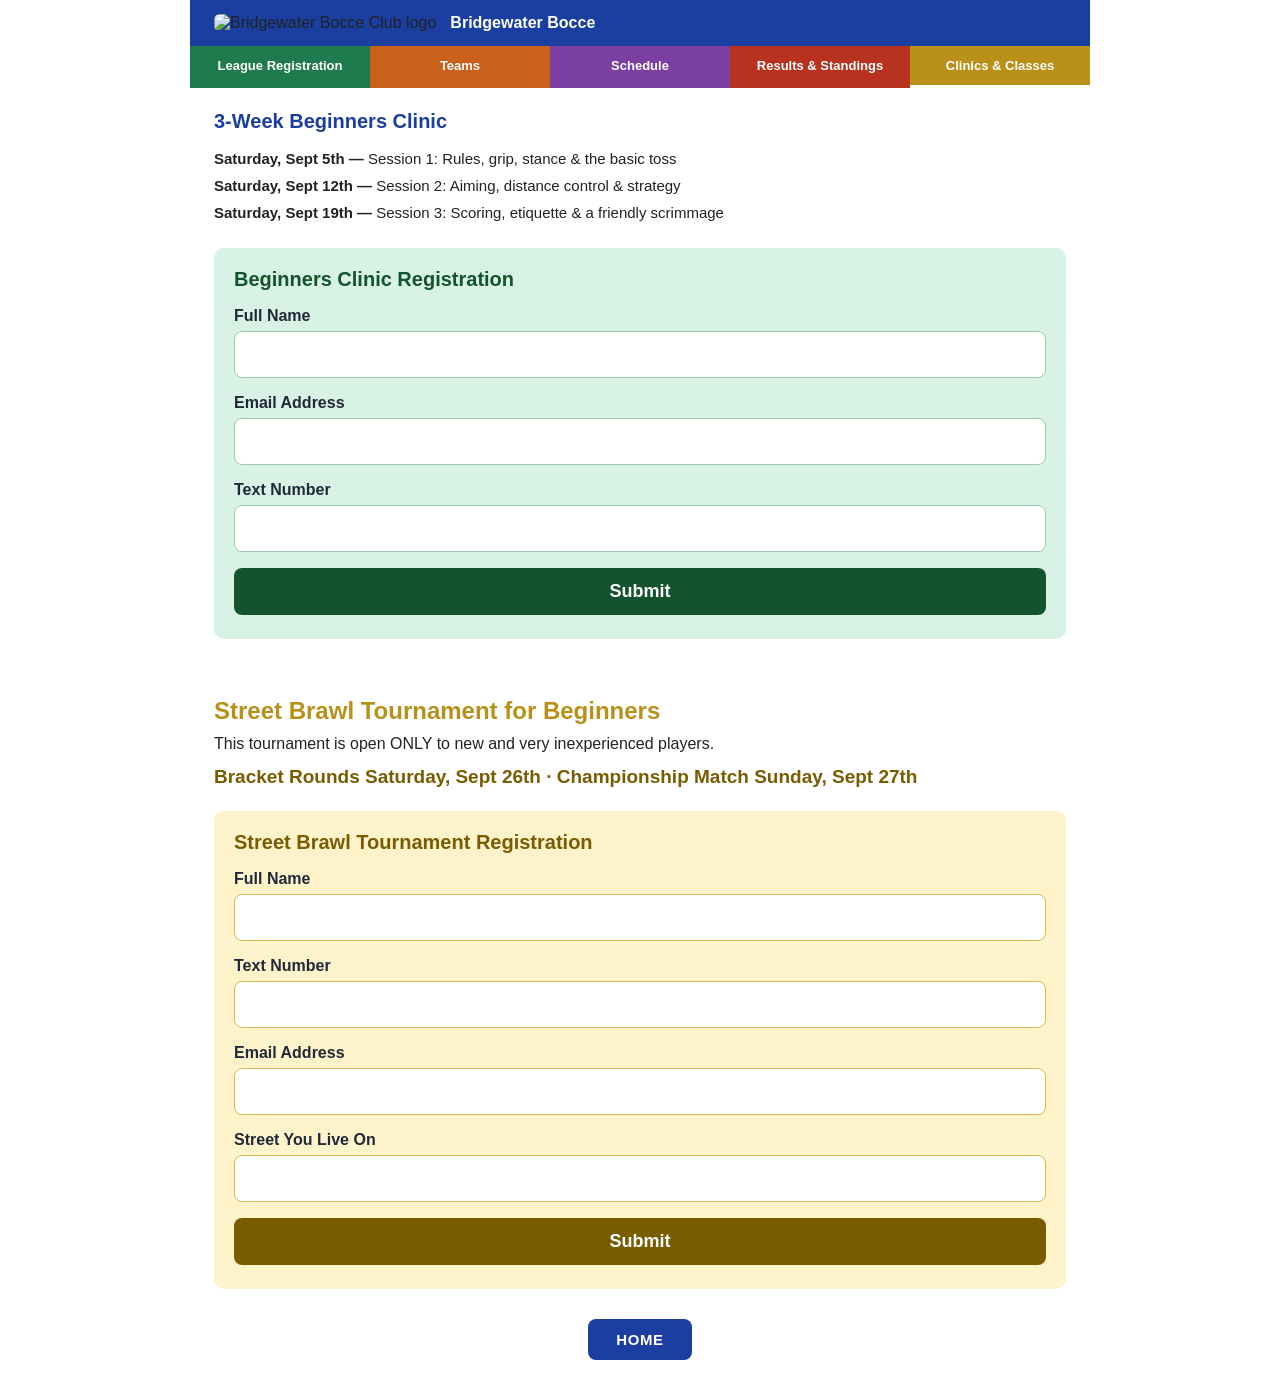
==== clinics.html @ c67669fe "Create clinics.html" ====
<!DOCTYPE html>
<html lang="en"><head>
<meta charset="UTF-8">
<meta name="viewport" content="width=device-width, initial-scale=1.0">
<title>Clinics &amp; Classes — Bridgewater Bocce Club</title>
<link rel="stylesheet" href="styles.css">
</head>
<body>
<div class="wrap">

  <div class="mini-header">
    <a href="/"><img src="logo_small.jpg" alt="Bridgewater Bocce Club logo"></a>
    <div class="site-name">Bridgewater Bocce</div>
  </div>
  <div class="tab-strip">
    <a class="league-reg" href="/registration">League Registration</a>
    <a class="teams" href="/teams">Teams</a>
    <a class="schedule" href="/schedule">Schedule</a>
    <a class="results" href="/results">Results &amp; Standings</a>
    <a class="clinics active" href="/clinics">Clinics &amp; Classes</a>

  </div>

  <div class="page-content">




    <h2 style="font-size:20px;font-weight:800;color:#1a3fa0;margin:0 0 12px;">3-Week Beginners Clinic</h2>
    <div style="font-size:15px;line-height:1.8;margin-bottom:22px;">
      <div><strong>Saturday, Sept 5th —</strong> Session 1: Rules, grip, stance &amp; the basic toss</div>
      <div><strong>Saturday, Sept 12th —</strong> Session 2: Aiming, distance control &amp; strategy</div>
      <div><strong>Saturday, Sept 19th —</strong> Session 3: Scoring, etiquette &amp; a friendly scrimmage</div>
    </div>

    <form class="form-block green" name="clinic-registration" method="POST" data-netlify="true" netlify-honeypot="bot-field" data-thankyou="ty-clinic">
      <input type="hidden" name="form-name" value="clinic-registration">
      <p style="display:none;"><label>Don't fill this out: <input name="bot-field"></label></p>
      <h2>Beginners Clinic Registration</h2>
      <label for="cl-name">Full Name</label>
      <input type="text" id="cl-name" name="Full Name" required="">
      <label for="cl-email">Email Address</label>
      <input type="email" id="cl-email" name="Email Address" required="">
      <label for="cl-phone">Text Number</label>
      <input type="tel" id="cl-phone" name="Text Number" required="">
      <button type="submit" class="submit-btn">Submit</button>
    </form>
    <div class="thank-you" id="ty-clinic">
      <h2>Thank You!</h2>
      <p>We will contact you with further information as we draw closer to the start of the clinic.</p>
    </div>

    <div style="height:36px;"></div><h1 class="page-title" style="color:#b8901a;">Street Brawl Tournament for Beginners</h1><p style="font-size:16px;line-height:1.6;margin:0 0 6px;">This tournament is open ONLY to new and very inexperienced players.</p><p style="font-size:19px;font-weight:800;color:#7a5c00;line-height:1.5;margin:0 0 20px;">Bracket Rounds Saturday, Sept 26th · Championship Match Sunday, Sept 27th</p><form class="form-block yellow" name="street-brawl-registration" method="POST" data-netlify="true" netlify-honeypot="bot-field" data-thankyou="ty-brawl">
      <input type="hidden" name="form-name" value="street-brawl-registration">
      <p style="display:none;"><label>Don't fill this out: <input name="bot-field"></label></p>
      <h2>Street Brawl Tournament Registration</h2>
      <label for="sb-name">Full Name</label>
      <input type="text" id="sb-name" name="Full Name" required="">
      <label for="sb-phone">Text Number</label>
      <input type="tel" id="sb-phone" name="Text Number" required="">
      <label for="sb-email">Email Address</label>
      <input type="email" id="sb-email" name="Email Address" required="">
      <label for="sb-street">Street You Live On</label>
      <input type="text" id="sb-street" name="Street" required="">
      <button type="submit" class="submit-btn">Submit</button>
    </form>
    <div class="thank-you" id="ty-brawl">
      <h2>Thank You!</h2>
      <p>We will contact you with further information as we draw closer to the tournament.</p>
    </div>

    <div class="home-link-row"><a href="/">HOME</a></div>
  </div>

</div>

<script>
document.querySelectorAll('form[data-netlify]').forEach(function(form){
                                                                  form.addEventListener('submit', function(e){
                                                                                             e.preventDefault();
                                                                                             var data = new URLSearchParams(new FormData(form)).toString();
                                                                                             fetch('/', { method: 'POST', headers: { 'Content-Type': 'application/x-www-form-urlencoded' }, body: data })
                                                                                               .then(function(){
                                                                                                                     form.style.display = 'none';
                                                                                                                     var ty = document.getElementById(form.getAttribute('data-thankyou'));
                                                                                                                     if (ty) ty.classList.add('show');
                                                                                                                   })
                                                                                               .catch(function(){
                                                                                                                      alert('There was a problem submitting the form. Please check your connection and try again.');
                                                                                                                    });
                                                                                           });
                                                                });
</script>


</body></html>
---- styles.css ----
/* Bridgewater Bocce Club — shared site styles */

  * { box-sizing: border-box; }

body {
    margin: 0;
    font-family: Arial, Helvetica, sans-serif;
    background: #ffffff;
    color: #222222;
}

a { text-decoration: none; color: inherit; }

.wrap {
    max-width: 900px;
    margin: 0 auto;
    background: #ffffff;
}

/* ---------- Global mini header + flat tab strip (used on all inner pages) ---------- */

.mini-header {
    background: #1a3fa0;
    padding: 14px 24px;
    display: flex;
    align-items: center;
    gap: 14px;
}
.mini-header img {
    width: 44px;
    height: 44px;
    border-radius: 6px;
    object-fit: cover;
    flex-shrink: 0;
}
.mini-header .site-name {
    font-size: 16px;
    font-weight: 700;
    color: #ffffff;
}

.tab-strip {
    display: flex;
    flex-wrap: wrap;
}
.tab-strip a {
    flex: 1;
    min-width: 16%;
    text-align: center;
    color: #ffffff;
    font-size: 13px;
    font-weight: 700;
    padding: 12px 4px;
}
.tab-strip a.league-reg  { background: #1f7a4d; }
.tab-strip a.teams       { background: #c9601c; }
.tab-strip a.schedule    { background: #7a3fa0; }
.tab-strip a.results     { background: #b8321f; }
.tab-strip a.clinics     { background: #b8901a; }
.tab-strip a.travel      { background: #4a5568; }
.tab-strip a.active      { border-bottom: 3px solid #fff; font-weight: 800; }

/* ---------- Home page banner with bocce-ball nav ---------- */

.home-banner {
    background: #1a3fa0;
    display: flex;
    align-items: stretch;
    min-height: 190px;
}
.home-banner .logo-cell {
    width: 150px;
    background: #3a5bb8;
    display: flex;
    align-items: center;
    justify-content: center;
    flex-shrink: 0;
    padding: 10px;
}
.home-banner .logo-cell img {
    max-width: 100%;
    max-height: 140px;
    border-radius: 6px;
}
.home-banner .tagline-cell {
    flex: 1;
    display: flex;
    align-items: center;
    justify-content: center;
    padding: 28px 14px;
    text-align: center;
}
.home-banner .tagline {
    font-family: 'Brush Script MT', 'Segoe Script', cursive;
    font-style: italic;
    font-weight: 400;
    font-size: 32px;
    color: #ffffff;
}

.ball-row {
    background: #ffffff;
    padding: 10px 14px 16px;
    display: flex;
    justify-content: space-evenly;
    gap: 8px;
}
.ball-col {
    display: flex;
    flex-direction: column;
    align-items: center;
    width: 18%;
}
.ball {
    position: relative;
    width: 78px;
    height: 78px;
    border-radius: 50%;
    display: flex;
    align-items: center;
    justify-content: center;
    padding: 5px;
    box-shadow: 0 5px 8px rgba(0,0,0,0.25), inset 0 2px 4px rgba(255,255,255,0.3);
}
.ball.league-reg { background: radial-gradient(circle at 32% 28%, #3fae63, #1f7a4d 55%, #14532d 100%); }
.ball.teams       { background: radial-gradient(circle at 32% 28%, #e88a4a, #c9601c 55%, #93470f 100%); }
.ball.schedule     { background: radial-gradient(circle at 32% 28%, #a463c9, #7a3fa0 55%, #522a6b 100%); }
.ball.results       { background: radial-gradient(circle at 32% 28%, #dd5a45, #b8321f 55%, #7e2010 100%); }
.ball.clinics       { background: radial-gradient(circle at 32% 28%, #e8c34a, #b8901a 55%, #7d5f0f 100%); }
.ball.travel         { background: radial-gradient(circle at 32% 28%, #7c8697, #4a5568 55%, #2e3644 100%); }

.ball svg { position: absolute; inset: 0; width: 100%; height: 100%; }
.ball .label {
    position: absolute;
    inset: 0;
    display: flex;
    align-items: center;
    justify-content: center;
    padding: 5px;
    font-weight: 800;
    color: #ffffff;
    text-align: center;
    line-height: 1.15;
    text-shadow: 0 1px 2px rgba(0,0,0,0.5);
}

/* ---------- Home page body: two columns ---------- */

.home-body { padding: 26px 24px 10px; }

.columns-2 {
    display: flex;
    gap: 0;
    align-items: stretch;
}
.columns-2 .col {
    flex: 1;
    padding: 6px 32px 30px;
}
.columns-2 .col-left {
    border-right: 2px solid #1a3fa0;
}
.col-header {
    font-family: "Cinzel", Georgia, serif;
    font-weight: 700;
    font-size: 1.6rem;
    color: #1a3fa0;
    text-align: center;
    margin: 0 0 20px;
    padding-bottom: 12px;
    border-bottom: 3px solid #1a3fa0;
    letter-spacing: 0.02em;
}

/* ---------- Footer (Home page only) ---------- */

.site-footer {
    padding: 20px 22px;
    margin-top: 20px;
    border-top: 3px solid #173404;
    background: #f7f8f5;
}
.site-footer p { font-size: 14px; color: #444440; line-height: 1.6; margin: 0 0 12px; }
.site-footer p:last-child { margin-bottom: 0; color: #222220; }

/* ---------- Generic page content ---------- */

.page-content { padding: 22px 24px 40px; }
.page-title { font-size: 24px; font-weight: 800; color: #1a3fa0; margin: 0 0 6px; }
.page-subtitle { font-size: 14px; color: #8891a3; margin: 0 0 20px; }

.notice-box {
    background: #f3f6ff;
    border-left: 4px solid #1a3fa0;
    border-radius: 6px;
    padding: 12px 16px;
    margin: 0 0 22px;
    font-size: 15px;
    color: #333;
    line-height: 1.55;
}

/* Roster grid (Teams page) */
.roster-grid { display: grid; grid-template-columns: 1fr 1fr; gap: 14px; }
.roster-card { background: #f3f6ff; border-radius: 8px; padding: 14px 16px; }
.roster-card h3 { font-size: 16px; color: #1a3fa0; margin: 0 0 8px; }
.roster-card p { font-size: 13px; color: #333; line-height: 1.7; margin: 0; }

/* Schedule page */
.night-block { border-radius: 10px; padding: 16px 18px; margin-bottom: 18px; }
.night-block.monday { background: #f3f6ff; }
.night-block.thursday { background: #fdf1e8; }
.night-block h2 { font-size: 18px; margin: 0 0 4px; }
.night-block .teams-list { font-size: 13px; color: #5a6478; margin-bottom: 12px; }
.night-block .rounds { font-size: 14px; color: #222; line-height: 1.9; }

/* Results & Standings */
.results-box { background: #fdeceb; border-radius: 10px; padding: 16px 18px; margin-bottom: 22px; }
.results-box h2 { font-size: 17px; color: #b8321f; margin: 0 0 10px; }
.results-box .day-label { font-size: 12px; font-weight: 700; color: #8891a3; margin-bottom: 4px; }
.results-box .day-results { font-size: 14px; color: #222; line-height: 1.75; margin-bottom: 10px; }
table.standings { width: 100%; border-collapse: collapse; font-size: 14px; }
table.standings th { text-align: left; padding: 8px 10px; color: #1a3fa0; background: #f3f6ff; }
table.standings td { padding: 6px 10px; }
table.standings tr:nth-child(even) td { background: #fafbfd; }

/* Home link (bottom of every interior page) */
.home-link-row { text-align: center; margin-top: 30px; }
.home-link-row a {
    display: inline-block;
    font-size: 15px;
    font-weight: 800;
    letter-spacing: 0.04em;
    color: #ffffff;
    background: #1a3fa0;
    padding: 12px 28px;
    border-radius: 8px;
}

/* Forms */
.form-block { border-radius: 10px; padding: 20px 20px 24px; margin-bottom: 22px; }
.form-block.green  { background: #d9f2e6; }
.form-block.yellow { background: #fff3cc; }
.form-block h2 { font-size: 20px; font-weight: 800; margin: 0 0 16px; }
.form-block.green h2  { color: #14532d; }
.form-block.yellow h2 { color: #7a5c00; }
.form-block label { display: block; font-size: 16px; font-weight: 700; color: #1f2937; margin-bottom: 6px; }
.form-block input[type=text],
.form-block input[type=email],
.form-block input[type=tel] {
    width: 100%;
    font-size: 18px;
    padding: 12px 14px;
    border-radius: 8px;
    margin-bottom: 16px;
    border: 1.5px solid #9cc9ac;
    font-family: inherit;
}
.form-block.yellow input { border-color: #d8b955; }
.checkbox-row { display: flex; flex-wrap: wrap; gap: 22px; margin-bottom: 22px; align-items: center; }
.checkbox-row label { display: flex; align-items: center; gap: 10px; font-size: 16px; font-weight: 400; margin-bottom: 0; }
.checkbox-row input[type=checkbox] { width: 24px; height: 24px; }
.day-grid { display: flex; gap: 14px; margin-bottom: 22px; }
.day-grid .day { flex: 1; text-align: center; }
.day-grid .day span { display: block; font-size: 15px; font-weight: 700; color: #3d3312; margin-bottom: 8px; }
.day-grid .day input[type=text] {
    width: 40px; height: 40px; margin: 0 auto; display: block;
    text-align: center; font-size: 16px;
    border: 2px solid #b8901a; border-radius: 8px; padding: 0;
}
.submit-btn {
    display: block; width: 100%; text-align: center; font-size: 18px; font-weight: 800;
    border-radius: 8px; padding: 13px; color: #fff; border: none; cursor: pointer; font-family: inherit;
}
.form-block.green .submit-btn  { background: #14532d; }
.form-block.yellow .submit-btn { background: #7a5c00; }

.thank-you {
    background: #eef1f7; border-radius: 10px; padding: 18px 20px; display: none;
}
.thank-you.show { display: block; }
.thank-you h2 { font-size: 19px; font-weight: 800; color: #1a3fa0; margin: 0 0 8px; }
.thank-you p { font-size: 16px; color: #333; line-height: 1.6; margin: 0; }

.coming-soon {
    background: #eef0f3; border-radius: 10px; padding: 26px; text-align: center; margin-bottom: 14px;
}
.coming-soon span { font-size: 19px; font-weight: 800; color: #4a5568; }

@media (max-width: 640px) {
    .home-banner { flex-direction: column; min-height: 0; }
    .home-banner .logo-cell { width: 100%; padding: 16px; }
    .ball { width: 56px; height: 56px; }
    .ball .label { font-size: 8px !important; }
    .roster-grid { grid-template-columns: 1fr; }
    .columns-2 { flex-direction: column; }
    .columns-2 .col-left { border-right: none; border-bottom: 2px solid #1a3fa0; padding-bottom: 24px; margin-bottom: 14px; }
}

/* Added: large banner title matching logo crest font */
.home-banner .tagline-cell { flex-direction: column; gap: 6px; }
.home-banner .banner-title { font-family: "Cinzel", Georgia, serif; font-weight: 900; font-size: 2.6rem; letter-spacing: 0.04em; text-transform: uppercase; color: #ffffff; text-shadow: 1px 2px 6px rgba(0,0,0,0.45); line-height: 1.1; margin: 0; }
@media (max-width: 600px) { .home-banner .banner-title { font-size: 1.5rem; } }

.content-box { border: 2px solid #1a3fa0; border-radius: 8px; background: #ffffff; padding: 18px; display: flex; flex-direction: column; gap: 8px; text-align: left; }
.content-box h3 { color: #1a3fa0; font-size: 1.05rem; margin: 0; line-height: 1.3; }
.content-box p { font-size: 0.9rem; color: #444444; margin: 0; line-height: 1.5; }
.content-box .box-link { color: #1a3fa0; font-weight: 700; text-decoration: none; font-size: 0.9rem; margin-top: 2px; }
.content-box .box-link:hover { text-decoration: underline; }
.content-box .box-logo { width: 100%; max-width: 160px; margin: 0 auto 4px auto; display: block; border-radius: 6px; }
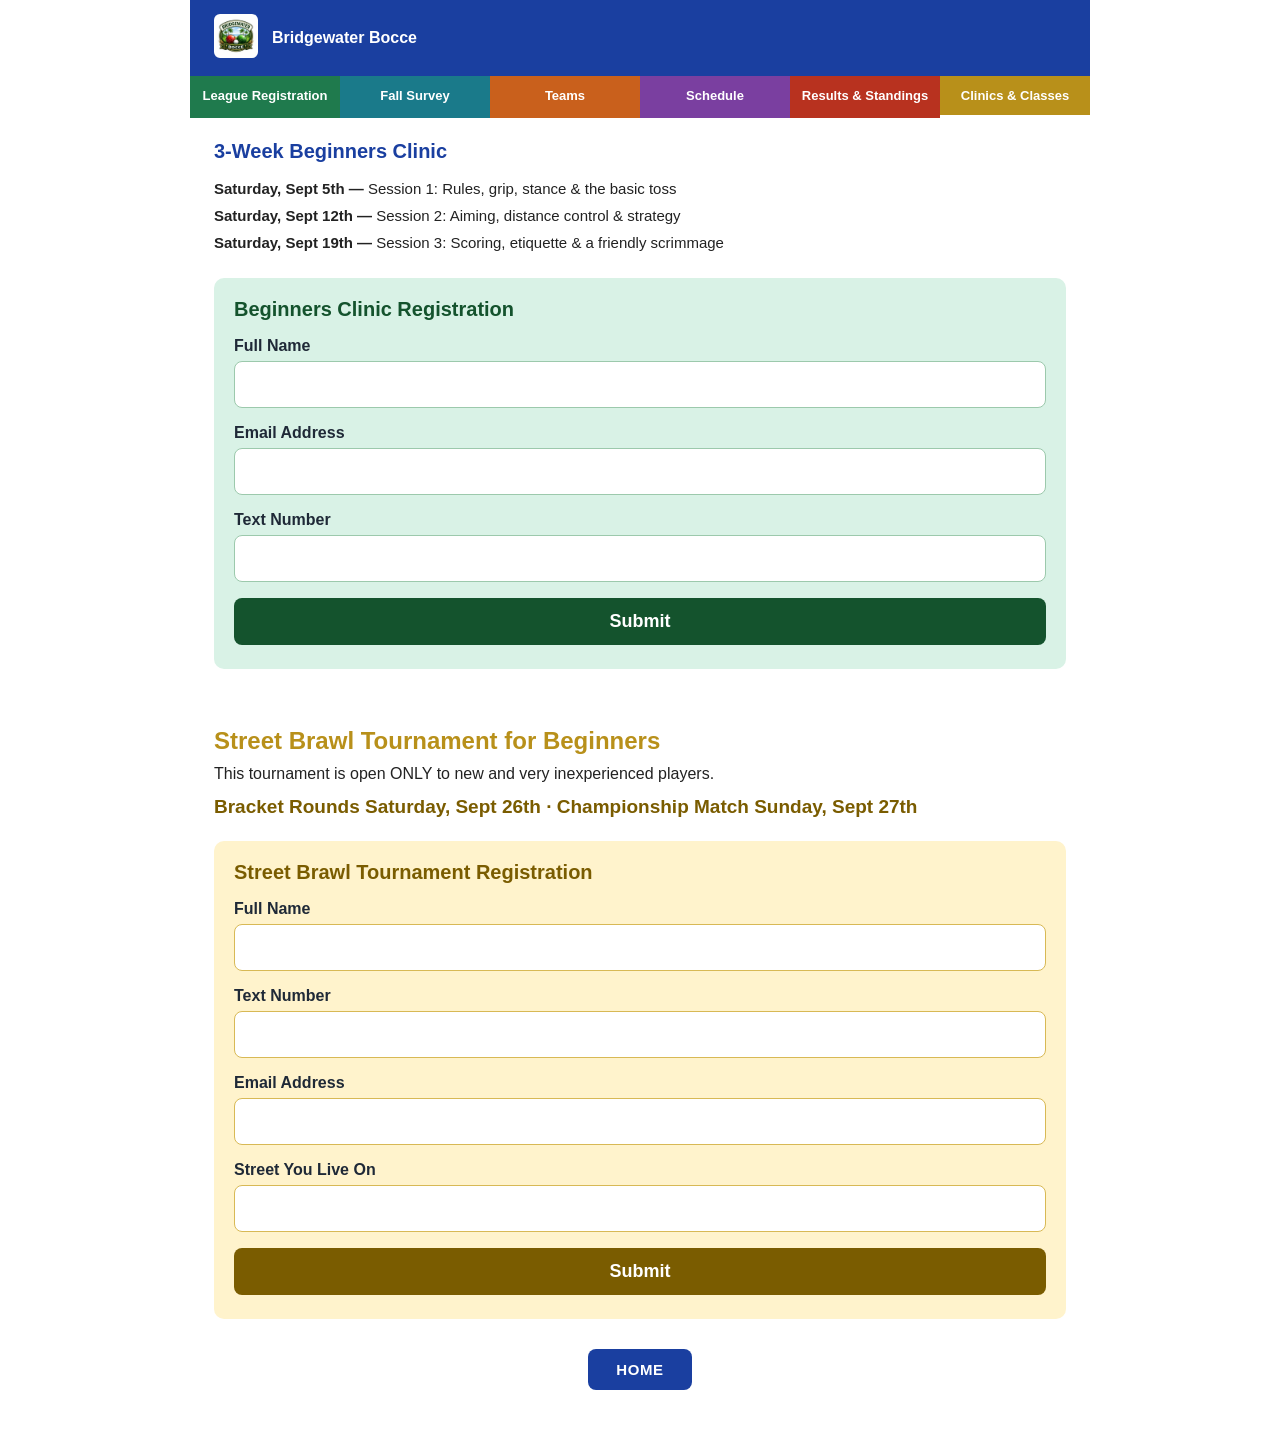
==== commit 3ab00f43: "Move Fall Survey to its own page with branching entry flow Splits the Fall Survey out of registratio" ====
--- a/clinics.html
+++ b/clinics.html
@@ -14,6 +14,7 @@
   </div>
   <div class="tab-strip">
     <a class="league-reg" href="/registration">League Registration</a>
+    <a class="survey" href="/fall-survey">Fall Survey</a>
     <a class="teams" href="/teams">Teams</a>
     <a class="schedule" href="/schedule">Schedule</a>
     <a class="results" href="/results">Results &amp; Standings</a>
--- a/styles.css
+++ b/styles.css
@@ -53,6 +53,7 @@
     padding: 12px 4px;
 }
 .tab-strip a.league-reg  { background: #1f7a4d; }
+.tab-strip a.survey      { background: #1a7a8a; }
 .tab-strip a.teams       { background: #c9601c; }
 .tab-strip a.schedule    { background: #7a3fa0; }
 .tab-strip a.results     { background: #b8321f; }
@@ -60,6 +61,11 @@
 .tab-strip a.travel      { background: #4a5568; }
 .tab-strip a.active      { border-bottom: 3px solid #fff; font-weight: 800; }
 
+.reg-tabs a {
+  font-size: 11px;
+  padding: 8px 4px;
+}
+
 /* ---------- Home page banner with bocce-ball nav ---------- */
 
 .home-banner {
@@ -148,28 +154,50 @@
 
 .home-body { padding: 26px 24px 10px; }
 
-.columns-2 {
+.columns-3 {
     display: flex;
     gap: 0;
     align-items: stretch;
 }
-.columns-2 .col {
+.columns-3 .col {
     flex: 1;
     padding: 6px 32px 30px;
 }
-.columns-2 .col-left {
+.columns-3 .col-left {
     border-right: 2px solid #1a3fa0;
 }
+.columns-3 .col-mid {
+    border-right: 2px solid #1a3fa0;
+}
 .col-header {
-    font-family: "Cinzel", Georgia, serif;
-    font-weight: 700;
-    font-size: 1.6rem;
-    color: #1a3fa0;
-    text-align: center;
-    margin: 0 0 20px;
-    padding-bottom: 12px;
-    border-bottom: 3px solid #1a3fa0;
-    letter-spacing: 0.02em;
+     display: block;
+     font-family: "Cinzel", Georgia, serif;
+     font-weight: 700;
+     font-size: 1.6rem;
+     color: #ffffff;
+     text-align: center;
+     margin: 0 0 20px;
+     padding: 14px 20px;
+     background: #3a5bb8;
+     border-radius: 8px;
+     letter-spacing: 0.02em;
+     transition: background 0.15s ease;
+}
+.columns-3 h2 {
+     margin: 0;
+}
+.col-header:hover {
+     background: #2f4ea3;
+}
+.col-header-sub {
+    display: block;
+    font-family: Arial, Helvetica, sans-serif;
+    font-style: italic;
+    font-weight: 400;
+    font-size: 12px;
+    letter-spacing: normal;
+    color: rgba(255,255,255,0.85);
+    margin-top: 6px;
 }
 
 /* ---------- Footer (Home page only) ---------- */
@@ -180,7 +208,7 @@
     border-top: 3px solid #173404;
     background: #f7f8f5;
 }
-.site-footer p { font-size: 14px; color: #444440; line-height: 1.6; margin: 0 0 12px; }
+.site-footer p { font-size: 28px; color: #444440; line-height: 1.6; margin: 0 0 12px; }
 .site-footer p:last-child { margin-bottom: 0; color: #222220; }
 
 /* ---------- Generic page content ---------- */
@@ -241,6 +269,8 @@
 .form-block { border-radius: 10px; padding: 20px 20px 24px; margin-bottom: 22px; }
 .form-block.green  { background: #d9f2e6; }
 .form-block.yellow { background: #fff3cc; }
+.gate-box { background: #f1f1f1; border-radius: 10px; padding: 18px 20px 22px; margin-bottom: 22px; }
+.gate-box label.gate-question { display: block; font-size: 16px; font-weight: 700; color: #1f2937; margin-bottom: 10px; }
 .form-block h2 { font-size: 20px; font-weight: 800; margin: 0 0 16px; }
 .form-block.green h2  { color: #14532d; }
 .form-block.yellow h2 { color: #7a5c00; }
@@ -260,6 +290,7 @@
 .checkbox-row { display: flex; flex-wrap: wrap; gap: 22px; margin-bottom: 22px; align-items: center; }
 .checkbox-row label { display: flex; align-items: center; gap: 10px; font-size: 16px; font-weight: 400; margin-bottom: 0; }
 .checkbox-row input[type=checkbox] { width: 24px; height: 24px; }
+.checkbox-row input[type=radio] { width: 22px; height: 22px; }
 .day-grid { display: flex; gap: 14px; margin-bottom: 22px; }
 .day-grid .day { flex: 1; text-align: center; }
 .day-grid .day span { display: block; font-size: 15px; font-weight: 700; color: #3d3312; margin-bottom: 8px; }
@@ -268,6 +299,12 @@
     text-align: center; font-size: 16px;
     border: 2px solid #b8901a; border-radius: 8px; padding: 0;
 }
+.avail-grid { display: grid; grid-template-columns: 1fr 1fr; gap: 16px 24px; margin-bottom: 20px; }
+.avail-item .checkbox-row { margin-bottom: 0; gap: 16px; }
+.avail-full { grid-column: 1 / -1; }
+@media (max-width: 640px) {
+    .avail-grid { grid-template-columns: 1fr; }
+}
 .submit-btn {
     display: block; width: 100%; text-align: center; font-size: 18px; font-weight: 800;
     border-radius: 8px; padding: 13px; color: #fff; border: none; cursor: pointer; font-family: inherit;
@@ -293,8 +330,9 @@
     .ball { width: 56px; height: 56px; }
     .ball .label { font-size: 8px !important; }
     .roster-grid { grid-template-columns: 1fr; }
-    .columns-2 { flex-direction: column; }
-    .columns-2 .col-left { border-right: none; border-bottom: 2px solid #1a3fa0; padding-bottom: 24px; margin-bottom: 14px; }
+    .columns-3 { flex-direction: column; }
+    .columns-3 .col-left { border-right: none; border-bottom: 2px solid #1a3fa0; padding-bottom: 24px; margin-bottom: 14px; }
+    .columns-3 .col-mid { border-right: none; border-bottom: 2px solid #1a3fa0; padding-bottom: 24px; margin-bottom: 14px; }
 }
 
 /* Added: large banner title matching logo crest font */
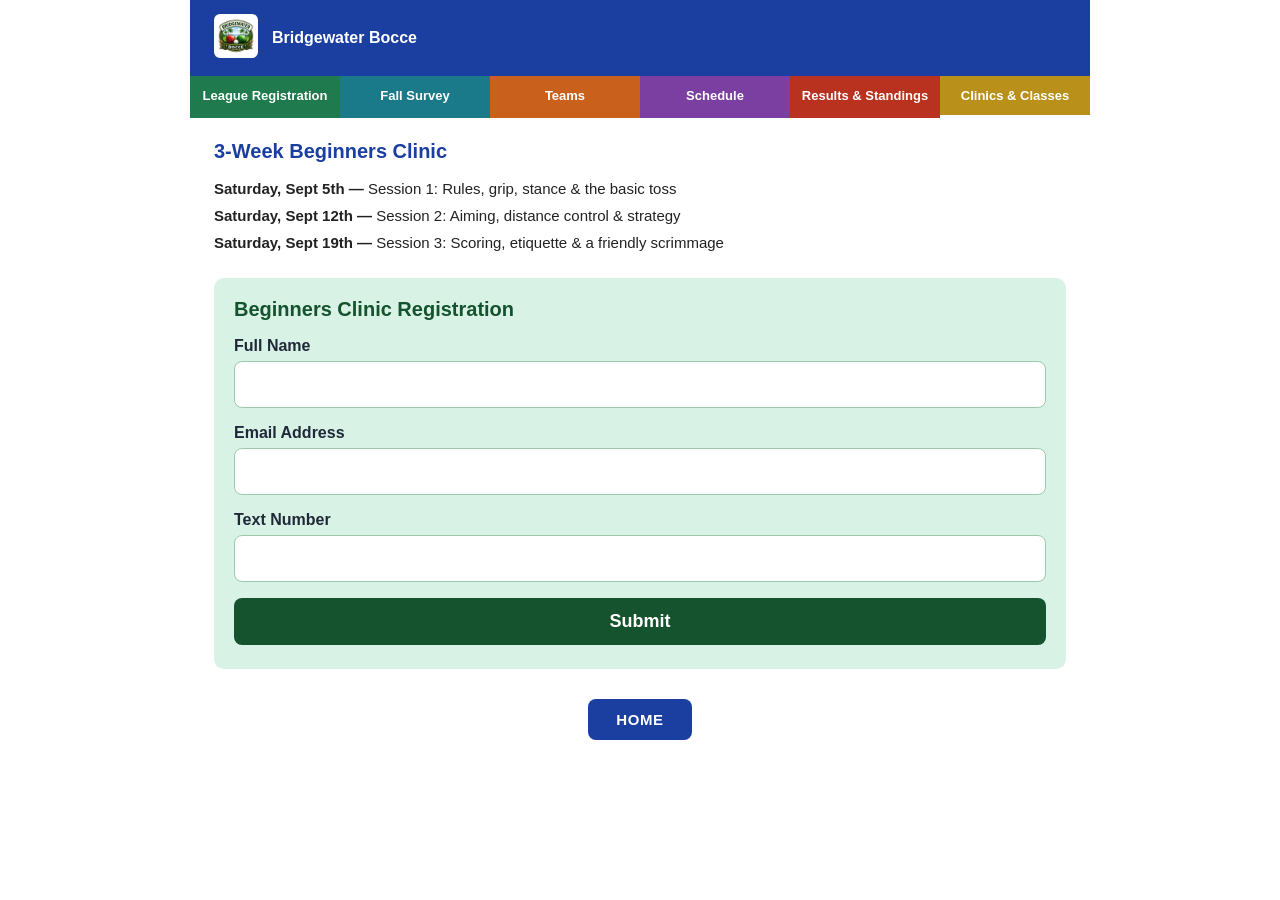
==== commit e7bc7d13: "Update clinics.html" ====
--- a/clinics.html
+++ b/clinics.html
@@ -51,25 +51,6 @@
       <p>We will contact you with further information as we draw closer to the start of the clinic.</p>
     </div>
 
-    <div style="height:36px;"></div><h1 class="page-title" style="color:#b8901a;">Street Brawl Tournament for Beginners</h1><p style="font-size:16px;line-height:1.6;margin:0 0 6px;">This tournament is open ONLY to new and very inexperienced players.</p><p style="font-size:19px;font-weight:800;color:#7a5c00;line-height:1.5;margin:0 0 20px;">Bracket Rounds Saturday, Sept 26th · Championship Match Sunday, Sept 27th</p><form class="form-block yellow" name="street-brawl-registration" method="POST" data-netlify="true" netlify-honeypot="bot-field" data-thankyou="ty-brawl">
-      <input type="hidden" name="form-name" value="street-brawl-registration">
-      <p style="display:none;"><label>Don't fill this out: <input name="bot-field"></label></p>
-      <h2>Street Brawl Tournament Registration</h2>
-      <label for="sb-name">Full Name</label>
-      <input type="text" id="sb-name" name="Full Name" required="">
-      <label for="sb-phone">Text Number</label>
-      <input type="tel" id="sb-phone" name="Text Number" required="">
-      <label for="sb-email">Email Address</label>
-      <input type="email" id="sb-email" name="Email Address" required="">
-      <label for="sb-street">Street You Live On</label>
-      <input type="text" id="sb-street" name="Street" required="">
-      <button type="submit" class="submit-btn">Submit</button>
-    </form>
-    <div class="thank-you" id="ty-brawl">
-      <h2>Thank You!</h2>
-      <p>We will contact you with further information as we draw closer to the tournament.</p>
-    </div>
-
     <div class="home-link-row"><a href="/">HOME</a></div>
   </div>
 
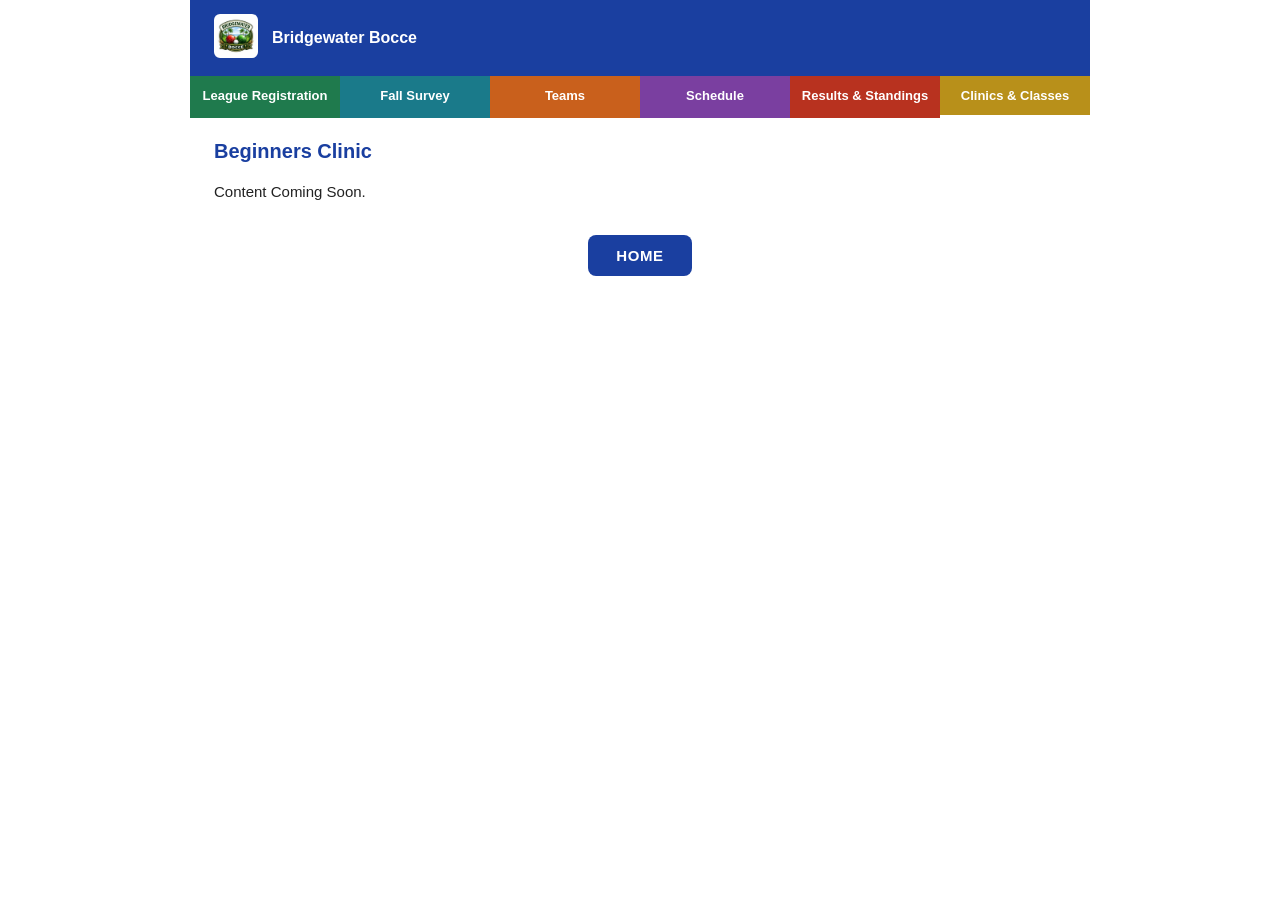
==== commit 6f81b912: "Retire Beginners Clinic registration form, replace with Content Coming Soon" ====
--- a/clinics.html
+++ b/clinics.html
@@ -27,28 +27,9 @@
 
 
 
-    <h2 style="font-size:20px;font-weight:800;color:#1a3fa0;margin:0 0 12px;">3-Week Beginners Clinic</h2>
+    <h2 style="font-size:20px;font-weight:800;color:#1a3fa0;margin:0 0 12px;">Beginners Clinic</h2>
     <div style="font-size:15px;line-height:1.8;margin-bottom:22px;">
-      <div><strong>Saturday, Sept 5th —</strong> Session 1: Rules, grip, stance &amp; the basic toss</div>
-      <div><strong>Saturday, Sept 12th —</strong> Session 2: Aiming, distance control &amp; strategy</div>
-      <div><strong>Saturday, Sept 19th —</strong> Session 3: Scoring, etiquette &amp; a friendly scrimmage</div>
-    </div>
-
-    <form class="form-block green" name="clinic-registration" method="POST" data-netlify="true" netlify-honeypot="bot-field" data-thankyou="ty-clinic">
-      <input type="hidden" name="form-name" value="clinic-registration">
-      <p style="display:none;"><label>Don't fill this out: <input name="bot-field"></label></p>
-      <h2>Beginners Clinic Registration</h2>
-      <label for="cl-name">Full Name</label>
-      <input type="text" id="cl-name" name="Full Name" required="">
-      <label for="cl-email">Email Address</label>
-      <input type="email" id="cl-email" name="Email Address" required="">
-      <label for="cl-phone">Text Number</label>
-      <input type="tel" id="cl-phone" name="Text Number" required="">
-      <button type="submit" class="submit-btn">Submit</button>
-    </form>
-    <div class="thank-you" id="ty-clinic">
-      <h2>Thank You!</h2>
-      <p>We will contact you with further information as we draw closer to the start of the clinic.</p>
+      <p>Content Coming Soon.</p>
     </div>
 
     <div class="home-link-row"><a href="/">HOME</a></div>
